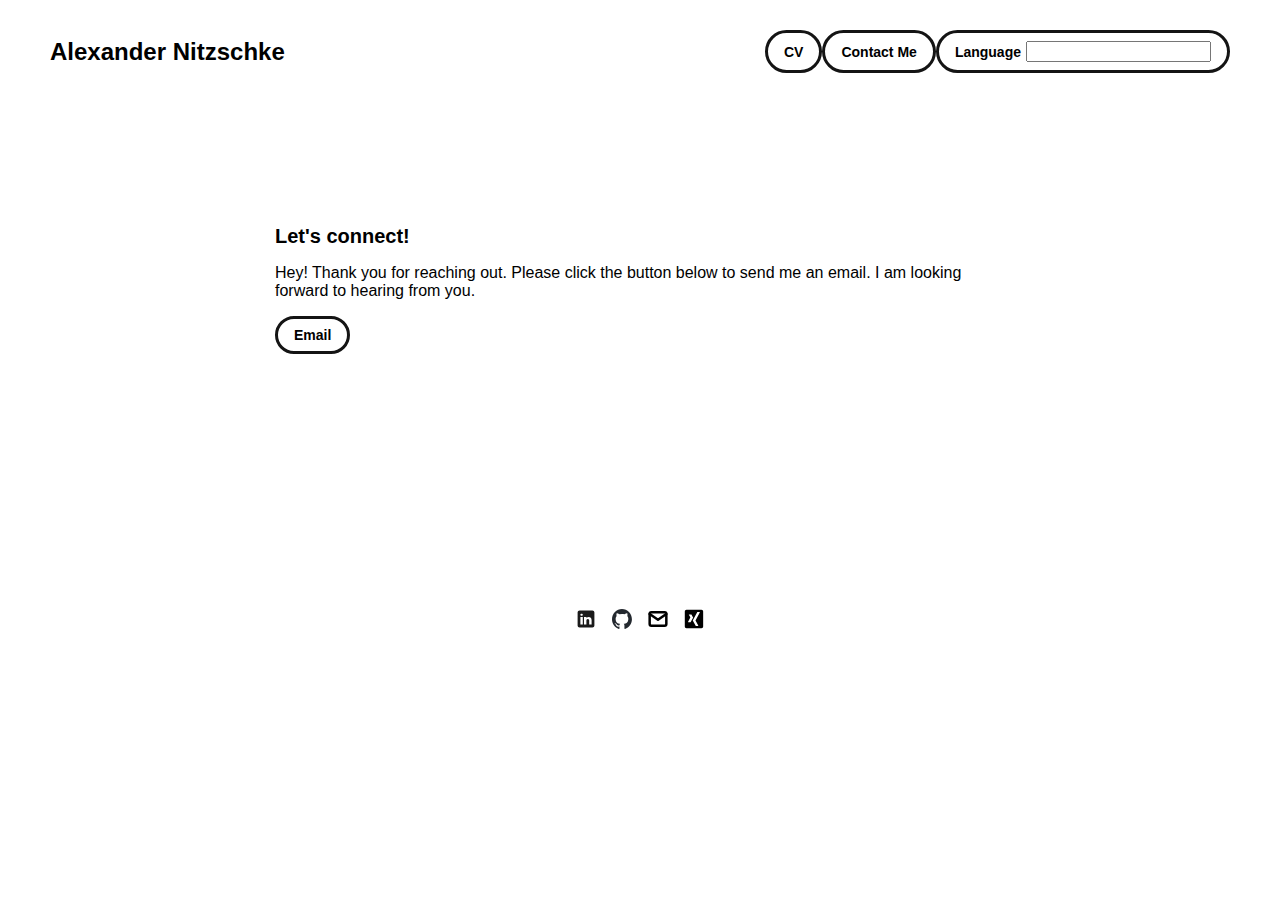
==== contact.html @ 68e0cd14 "Updated site" ====
<!DOCTYPE html>
<html lang="en">
    <head>
		<meta charset="utf-8">

    <!-- 
      DONE

      Upload your Unemployable (or whatever photo you like) to the assets/images folder
      and change the name of the image below to match the uploaded one

      Change the title in the <title> tag to whatever you would like the title of your portfolio to be

      This should be the same across all pages.
     -->
    <link rel="icon" href="./assets/images/1311.png" />
		<title>Alexander Nitzschke</title>
    <meta name="description" content="Alexander Nitzschke">
    <meta name="viewport" content="width=device-width, initial-scale=1" />

		<link rel="stylesheet" href="./css/layout.css">
    <link rel="stylesheet" href="./css/typography.css">
    <link rel="stylesheet" href="./css/utilities.css">

		<script defer src="./js/script.js"></script>
	</head>
    <body>
        <!-- NAVBAR -->
    <div class="navbar">
        <a class="nav-title-link" href="./index.html">
          <!-- TODO DONE - Change the "Portfolio Title" to whatever you want displayed in the top left -->
          <span class="nav-title">Alexander Nitzschke</span>
           <!-- TODO DONE- Change the email after 'mailto:' to your email address for contact -->
  
          <div class="button-container">
  
            <a class="button" href="cv.html">
              <span class="button-text">CV</span>
            </a>
  
            <a class="button" href="contact.html">
              <span class="button-text">Contact Me</span>
            </a>
  
            <a class="button" href="">
              <span class="button-text">Language</span>
              <input type="text" onclick="changeLanguageButton()">
            </a>
          </div>
        </a>
      </div>

      <div id="main-content">
        <div id="about-section">
            <span class="subheader-text">Let's connect!</span>
            <div class="about-section-content">
              <div class="body-text">Hey! Thank you for reaching out. Please click the button below to send me an email. I am looking forward to hearing from you.</div>
            </div>

            <a class="button" href="mailto:alexander.nitzschke@yahoo.com">
                <span class="button-text">Email</span>
            </a>
          </div>
        
      </div>

      <!-- FOOTER -->
    <div id="footer">
      <a class="icon-link" target="_blank" href="https://www.linkedin.com/in/alexandernitzschke">
        <image src="./assets/icons/linkedin-icon.svg" class="footer-icon"/>
      </a>
      
      <a class="icon-link" target="_blank" href="https://github.com/alexandernit">
        <image src="./assets/icons/github-mark.svg" class="footer-icon"/>
      </a>
      
      <a class="icon-link" href="contact.html">
        <image src="./assets/icons/mail.svg" class="footer-icon"/>
      </a>

      <a class="icon-link" href="https://www.xing.com/profile/Alexander_Nitzschke3">
        <image src="./assets/icons/xing-icon.svg" class="footer-icon"/>
      </a>
    </div>


    </body>

</html>
---- css/layout.css ----
* {
  box-sizing: border-box;
}

html {
  text-size-adjust: none;
  -webkit-text-size-adjust: none;
  -moz-text-size-adjust: none;
  -ms-text-size-adjust: none;
}

body {
  margin: 0;
  -webkit-font-smoothing: antialiased;
  -moz-osx-font-smoothing: grayscale;
}




/* Main Page Layout */

#main-content {
  margin: 225px 425px;
  display: flex;
  flex-direction: column;
  gap: 96px;
}

/* Main Content with less Gap*/
#tight {
  margin: 225px 425px;
  display: flex;
  flex-direction: column;
  gap: 6px;
}



/* Portfolio Header */

#portfolio-header {
  display: flex;
  gap: 20px;
  align-items: center;
}

#portfolio-header-image-container {
  display: flex;
  flex-direction: column;
  gap: 10px;
  flex-basis: 50%;
}

.portfolio-header-image {
  width: 100%;
  height: auto;
}

#portfolio-header-text-container {
  display: flex;
  flex-direction: column;
  gap: 34px;
  flex-basis: 50%;
}

#portfolio-header-social-container {
  display: flex;
  flex-direction: row;
  align-items: center;
  column-gap: 25px;
}




/* About Section */

#about-section {
  display: flex;
  flex-direction: column;
  gap: 16px;
}

.about-section-content {
  display: flex;
  flex-direction: column;
  gap: 34px;
}

/* Skills Section */
#my-skills-section {
  display: flex;
  flex-direction: column;
  gap: 16px;
}

.skills-section-content {
  display: flex;
  flex-direction: column;
  gap: 34px;
}

.two-skills-section-content{
  display: flex;
  flex-direction: column;
  gap: 16px;
}


/* Project Section */

#my-work-section {
  display: flex;
  flex-direction: column;
  gap: 16px;
}

.projects-container {
  display: flex;
  gap: 34px 16px;
  flex-wrap: wrap;
}

    /* Project Cards */

    .project-card {
      /*max-width: calc((100% - 32px) / 3);*/
      max-width: 100%;
      display: flex;
      flex-direction: column;
      gap: 34px;
    }

    .project-card-text-container {
      flex-direction: column;
      display: flex;
      gap: 16px
    }

    .project-image {
      width: 100%;
      /*height: 300px;*/
      object-fit: cover;
      object-position: center;
    }




/* Project Pages */

#project-header {
  display: flex;
  flex-direction: column;
  gap: 16px;
}

.project-header-image {
  width: 100%;
  height: auto;
}

#project-details {
  display: flex;
  flex-direction: column;
  gap: 16px;
}

.project-details-content {
  display: flex;
  flex-direction: column;
  gap: 34px;
}

    /* Project Gallery */

    #project-gallery {
      display: flex;
      flex-direction: column;
      gap: 16px;
    }

    .project-gallery-content {
      display: flex;
      flex-wrap: wrap;
      gap: 34px 16px;
    }

    .gallery-image-container {
      width: 100%;
      display: flex;
      flex-direction: column;
      gap: 10px;
    }

    .gallery-image-container-gif {
      width: 80%;
      display: flex;
      gap: 10px;
      align-items: center;
      flex-direction: column;
      align-self: center;
    }

    .gallery-image-container-results {
      width: 60%;
      display: flex;
      flex-direction: column;
      align-self: center;
      align-items: center;
      gap: 10px;
    }

    .latex-image {
      display: flex;
      width: 45%;
      align-self: center;
    }

    .gallery-image-container.half-width {
      width: calc((100% - 16px) / 2);
    }

    .gallery-image {
      width: 100%;
      height: auto;
    }


/* Extra Extra large devices (large laptops and desktops, 1200px and below) */
@media only screen and (max-width: 1600px) {
  #main-content {
    margin: 225px 275px;
  }
}

/* Extra large devices (large laptops and desktops, 1200px and below) */
@media only screen and (max-width: 1200px) {
  #main-content {
    margin: 225px 175px;
  }
}

/* Large devices (laptops/desktops, 1000px and below) */
@media only screen and (max-width: 1000px) {
  #main-content {
    margin: 225px 75px;
  }
}

/* Small devices (portrait tablets and large phones, 800px and below) */
@media only screen and (max-width: 800px) {
  #main-content {
    margin: 150px 50px;
  }

  #portfolio-header {
    flex-direction: column;
  }

  .project-card {
    max-width: calc((100% - 16px) / 2);
  }
}

/* Small devices (portrait tablets and large phones, 600px and below) */
@media only screen and (max-width: 600px) {
  #main-content {
    margin: 125px 20px;
  }

  .project-card {
    max-width: 100%;
  }
}
---- css/typography.css ----
body {
  font-family: "Helvetica Neue", Helvetica, Arial, sans-serif;
}

.nav-title {
  font-weight: 700;
  font-size: 24px;
}

.button-text {
  font-size: 14px;
  font-weight: 700;
}

.image-caption {
  font-size: 14px;
  font-weight: 500;
}

.image-caption-small {
  font-size: 10px;
  font-weight: 500;
}

.main-title {
  font-size: 40px;
  font-weight: 700;
}

.header-text {
  font-size: 36px;
  font-weight: 700;
}

.subheader-text {
  font-size: 20px;
  font-weight: 700;
}

.subsubheader-text {
  font-size: 15px;
  font-weight: 700;
}

.body-text {
  font-size: 16px;
  font-weight: 500;
}

.bold-body-text {
  font-size: 16px;
  font-weight: 700;
}

.tab{
  display: inline-block;
  margin-left: 10px;
}

li {
  margin: 15px;
}

.cv-item {
  display: flex;
  justify-content: space-between;
  margin-bottom: 10px; /* Adjust spacing as needed */
}

.degree {
  text-align: left;
}

.dates {
  text-align: right;
}


.project-card-text {
  overflow: hidden;
  text-overflow: ellipsis;
  display: -webkit-box;
  -webkit-line-clamp: 4;
  -webkit-box-orient: vertical;
}

.project-title {
  overflow: hidden;
  text-overflow: ellipsis;
  display: -webkit-box;
  -webkit-line-clamp: 1;
  -webkit-box-orient: vertical;
}
---- css/utilities.css ----
/* Icons */

.right-arrow-icon {
  width: 16px;
  height: 16px;
  margin-top: 1px;
}

.footer-icon {
  width: 20px;
  height: 20px;
}

.social-icon {
  width: 40px;
  height: 40px;
}

a.icon-link {
  transition: transform 200ms ease-in-out;
}

a.icon-link:hover {
  cursor: pointer;
  stroke-width: 5;
  margin: 0;
  transform: rotate(5deg);  /*was 15deg*/
}

/* Horizontal line */
hr {
  display: block;
  height: 1px;
  border: 0;
  border-top: 1px solid #ccc;
  margin: 1em 0;
  padding: 0;
}

/* Navbar Styling */

.navbar {
  width: 100%;
  padding: 30px 50px;
  display: flex;
  justify-content: space-between;
  align-items: center;
  position: fixed;
  top: 0;
  left: 0;
  background-color: white;
}

.button-container {
  display: flex;
  justify-content: space-between;
}

.nav-title-link {
  color: black;
  text-decoration: none;
}

.nav-title-link:hover {
  text-decoration: underline;
}

/* Small devices (portrait tablets and large phones, 800px and below) */
@media only screen and (max-width: 800px) {
  .navbar {
    padding: 20px 20px;
    background-color: white
  }
}


/* Button Styling */

a.button {
  padding: 8px 16px;
  border: 3px solid #141414;
  border-radius: 50px;
  color: black;
  text-decoration: none;
  width: fit-content;
  display: flex;
  gap: 5px;
  align-items: center;
}

a.button:hover {
  text-decoration: underline;
  text-decoration-thickness: 2px;
  cursor: pointer;
}


/* Footer Styling */

#footer {
  width: 100%;
  display: flex;
  padding: 30px 50px;
  justify-content: center;
  align-items: center;
  gap: 16px;
}

/* Link Styling */
a.no-underline {
  text-decoration: none;
  color: black
}

a.no-underline:hover {
  text-decoration: underline;
  cursor: pointer;
}

/* Small devices (portrait tablets and large phones, 800px and below) */
@media only screen and (max-width: 800px) {
  #footer {
    padding: 20px 20px;
  }
}

/* Skills */

#skills {
  /*width: 100%;*/
  max-width: 800px;
  padding: 0 20px;
}

.skill-name {
  padding: 10px 10px;
  font-weight: 400;
  color: black;
  margin: 20 px 0;
  display: flex;
}

.skill-bar {
  height: 4 px;
  background: gainsboro;
  border-radius: 3px;
  margin: 10px 0;
}

.skill-per {
  height: 4px;
  background: black;
  border-radius: 3 px;
  /*position: relative;*/
}

/* icon row */
.icon-row {
  display: flex;
}

.icon-column {
  flex: 25%;
  padding: 5px;
}
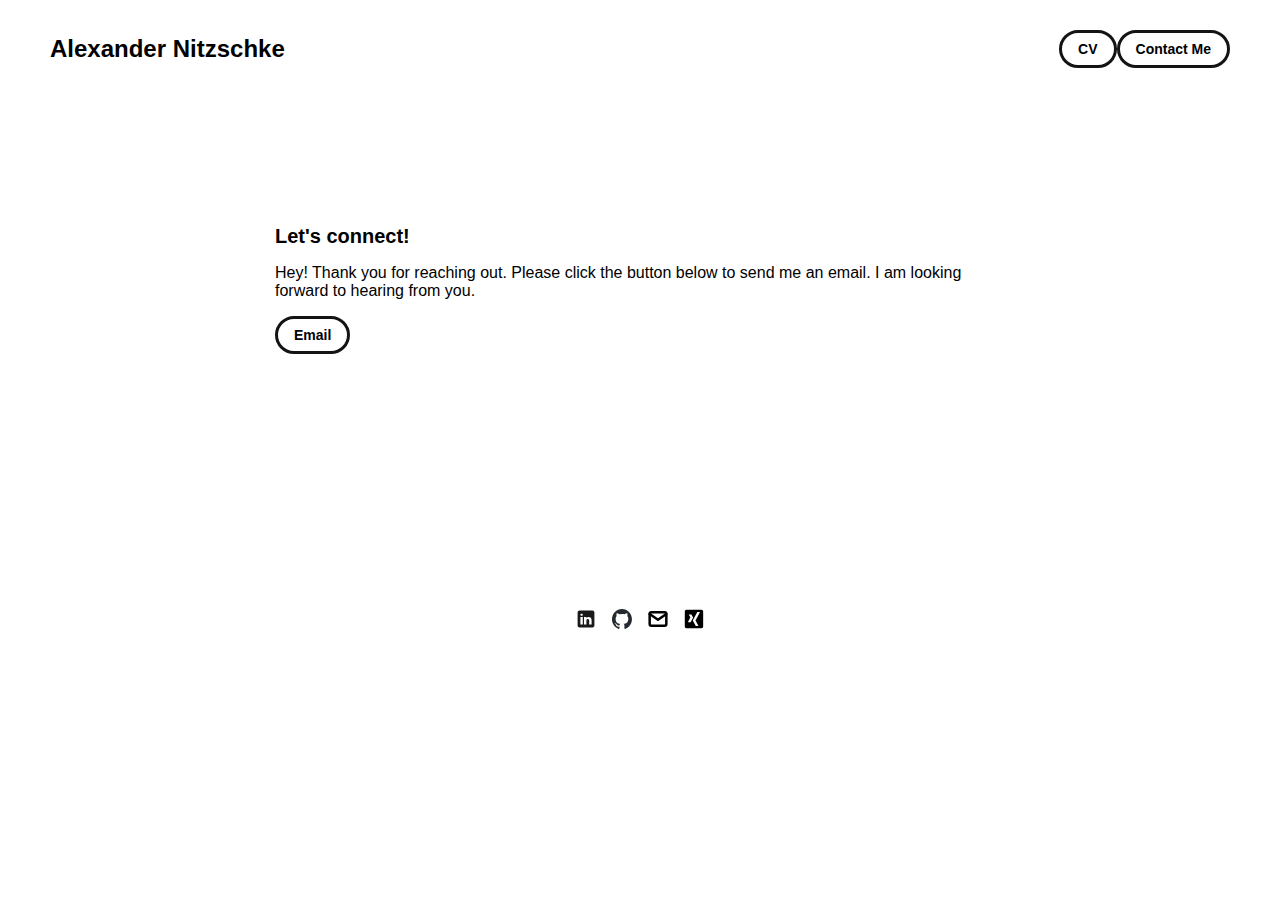
==== commit 7416f9e4: "Deleted language button" ====
--- a/contact.html
+++ b/contact.html
@@ -41,11 +41,6 @@
             <a class="button" href="contact.html">
               <span class="button-text">Contact Me</span>
             </a>
-  
-            <a class="button" href="">
-              <span class="button-text">Language</span>
-              <input type="text" onclick="changeLanguageButton()">
-            </a>
           </div>
         </a>
       </div>
